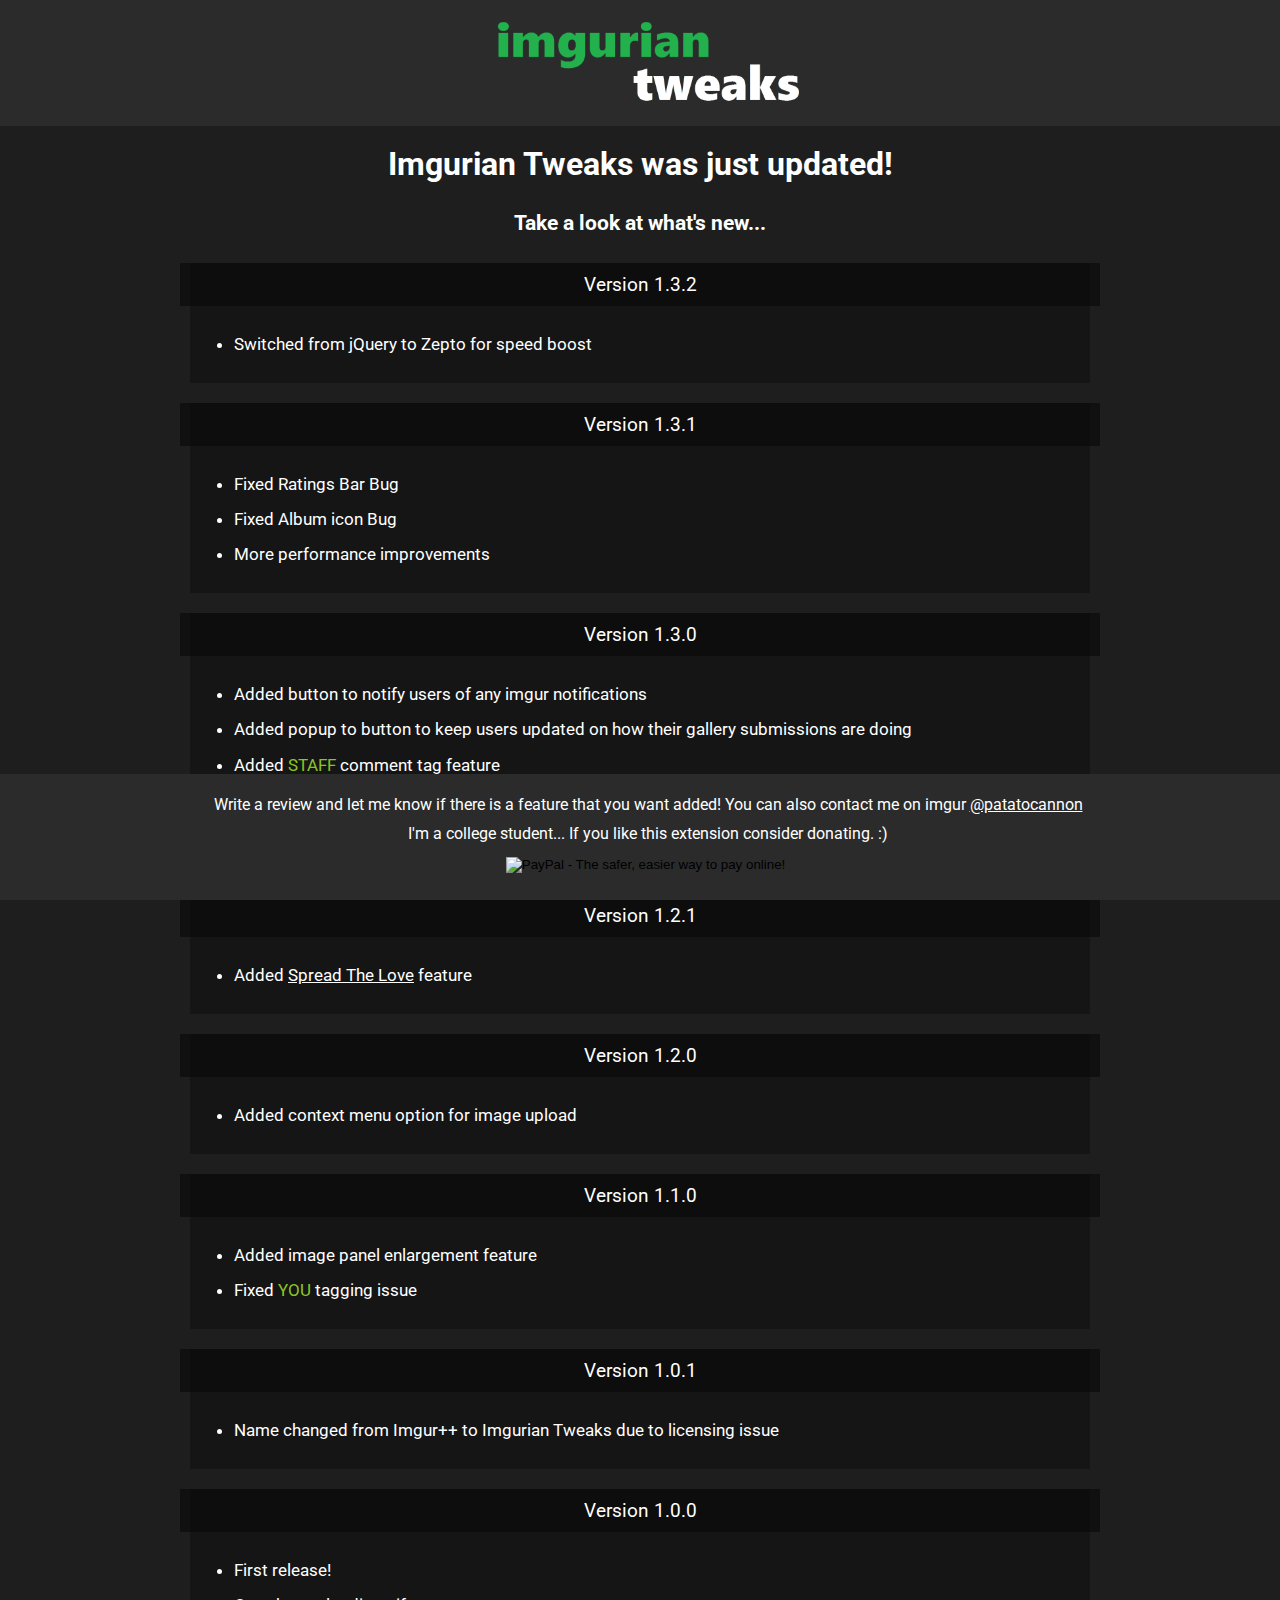
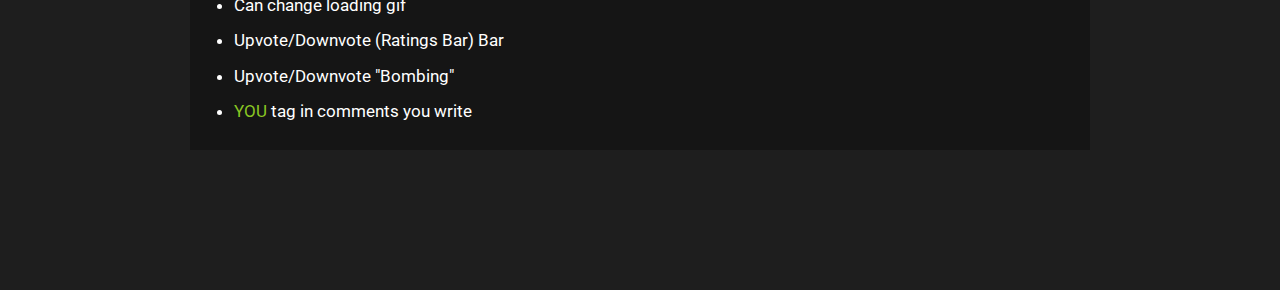
==== release_notes/index.html @ e60d7acf "Switched from jQuery to Zepto" ====
<!DOCTYPE html>
<html>

<head>
    <title>Imguriam Tweaks Release Notes</title>
    <link rel="stylesheet" type="text/css" href="style.css">
    <link href='http://fonts.googleapis.com/css?family=Roboto' rel='stylesheet' type='text/css'>
</head>

<body>
        <div id="top">
                <img src="../res/title.png" id="logo">
        </div>
        <div id="content">
                <h2> Imgurian Tweaks was just updated! </h2>
                <h4> Take a look at what's new... </h4>
                <div class="box">
                        <div class="verBox">
                                Version 1.3.2
                        </div>
                        <div class="details">
                                <ul>
                                  <li>Switched from jQuery to Zepto for speed boost</li>
                                </ul>
                        </div>
                </div>
                <div class="box">
                        <div class="verBox">
                                Version 1.3.1
                        </div>
                        <div class="details">
                                <ul>
                                  <li>Fixed Ratings Bar Bug</li>
                                  <li>Fixed Album icon Bug</li>
                                  <li>More performance improvements</li>
                                </ul>
                        </div>
                </div>
                <div class="box">
                        <div class="verBox">
                                Version 1.3.0
                        </div>
                        <div class="details">
                                <ul>
                                  <li>Added button to notify users of any imgur notifications</li>
                                  <li>Added popup to button to keep users updated on how their gallery submissions are doing</li>
                                  <li>Added <label style="color: #89C623;">STAFF</label> comment tag feature</li>
                                  <li>Made ratings bar feature more efficient</li>
                                  <li>Added release notes</li>
                                 </ul>
                        </div>
                </div>
                <div class="box">
                        <div class="verBox">
                                Version 1.2.1
                        </div>
                        <div class="details">
                                <ul>
                                  <li>Added <a href="http://imgur.com/gallery/c0wVR" style="color:white;">Spread The Love</a> feature</li>
                                </ul>
                        </div>
                </div>
                <div class="box">
                        <div class="verBox">
                                Version 1.2.0
                        </div>
                        <div class="details">
                                <ul>
                                  <li>Added context menu option for image upload</li>
                                </ul>
                        </div>
                </div>
                <div class="box">
                        <div class="verBox">
                                Version 1.1.0
                        </div>
                        <div class="details">
                                <ul>
                                  <li>Added image panel enlargement feature</li>
                                  <li>Fixed <label style="color: #89C623;">YOU</label> tagging issue</li>
                                </ul>
                        </div>
                </div>
                <div class="box">
                        <div class="verBox">
                                Version 1.0.1
                        </div>
                        <div class="details">
                                <ul>
                                  <li>Name changed from Imgur++ to Imgurian Tweaks due to licensing issue</li>
                                </ul>
                        </div>
                </div>
                <div class="box">
                        <div class="verBox">
                                Version 1.0.0
                        </div>
                        <div class="details">
                                <ul>
                                  <li>First release!</li>
                                  <li>Can change loading gif</li>
                                  <li>Upvote/Downvote (Ratings Bar) Bar</li>
                                  <li>Upvote/Downvote "Bombing"</li>
                                  <li><label style="color: #89C623;">YOU</label> tag in comments you write</li>
                                 </ul>
                        </div>
                </div>
        </div>
        <div id="bottom">
                <p id="donate">
                            Write a review and let me know if there is a feature that you want added! You can also contact me on imgur <a href="http://imgur.com/account/messages?STLrecipient=potatocannon" style="color:white;"> @patatocannon </a>
                    <br> <br> I'm a college student... If you like this extension consider donating. :)
                            <form action="https://www.paypal.com/cgi-bin/webscr" method="post" target="_top">
                                    <input type="hidden" name="cmd" value="_donations">
                                    <input type="hidden" name="business" value="magicaldev@outlook.com">
                                    <input type="hidden" name="lc" value="US">
                                    <input type="hidden" name="item_name" value="Imgurian Tweaks extension donation">
                                    <input type="hidden" name="no_note" value="0">
                                    <input type="hidden" name="currency_code" value="USD">
                                    <input type="hidden" name="bn" value="PP-DonationsBF:btn_donate_SM.gif:NonHostedGuest">
                                    <input type="image" src="https://www.paypalobjects.com/en_US/i/btn/btn_donate_SM.gif" border="0" name="submit" alt="PayPal - The safer, easier way to pay online!">
                                    <img alt="" border="0" src="https://www.paypalobjects.com/en_US/i/scr/pixel.gif" width="1" height="1">
                            </form>
                </p>
        </div>
</body>

</html>
---- release_notes/style.css ----
html, body {
	background-color: rgb(30, 30, 30);
	text-align: center;
	font-size: 21px;
        font-family: Roboto, sans-serif;
        color:white;
        margin: 0px;
        padding: 0px;
}

#top , #bottom{
        background-color: rgb(43, 43, 43);
        position: fixed;
        width: 100%;
        height: 110px;
        padding: 8px;
}

#top {
        top: 0px;
}

#logo {
        height: 80%;
        margin-top: 10px;
}

#bottom {
        line-height: 90%;
        font-size: 16px;
        bottom: 0px;
}

#content {
        padding: 10px;
        margin-top:110px;
        margin-bottom: 110px;
}

.box {
        background-color: rgba(15, 15, 15, 0.6);
        margin: auto;
        margin-bottom: 20px;
        width: 80%;
        max-width: 900px;
        min-height: 20%;
}

.verBox {
        font-size: .9em;
        margin-left: -10px;
        padding: 10px;
        width: 100%;
        background-color: rgba(10, 10, 10, 0.7);
}

.details {
        padding: 4px;
        text-align: left;
        font-size: .8em;
        line-height: 210%;
}
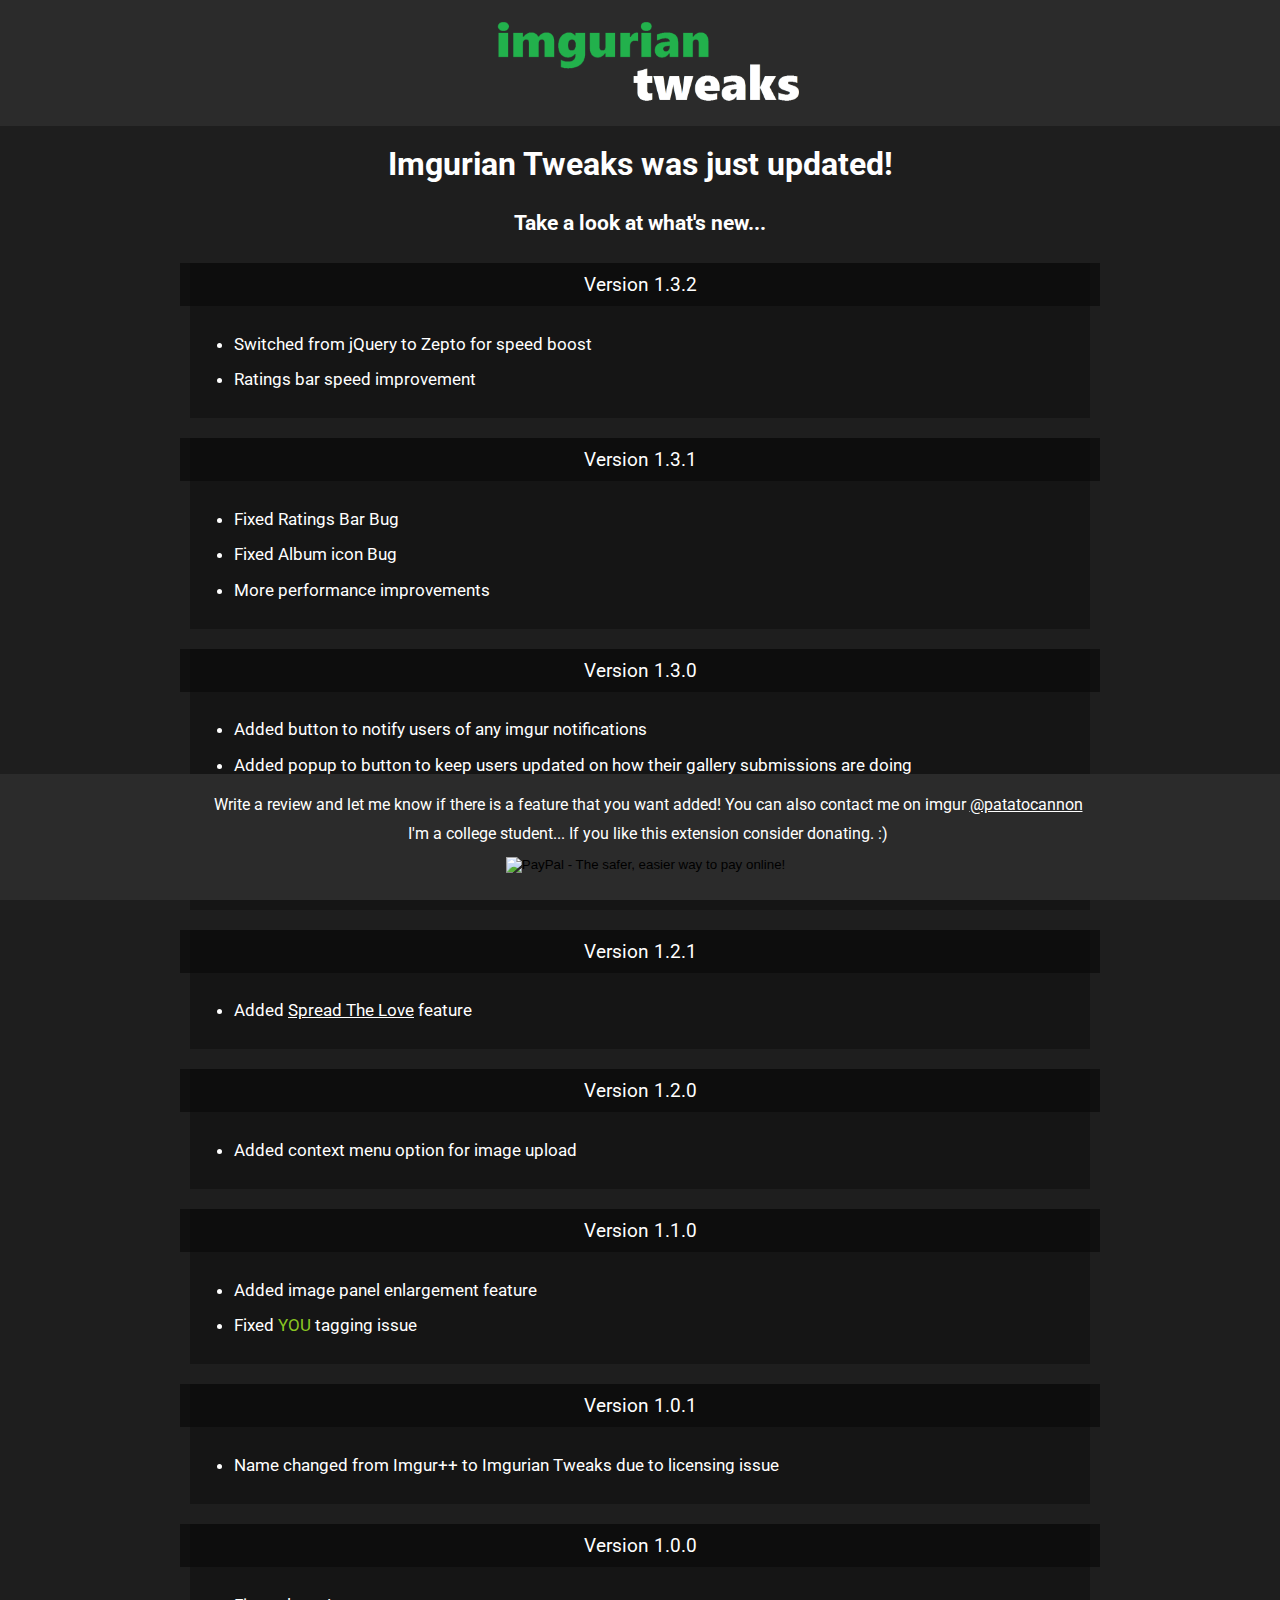
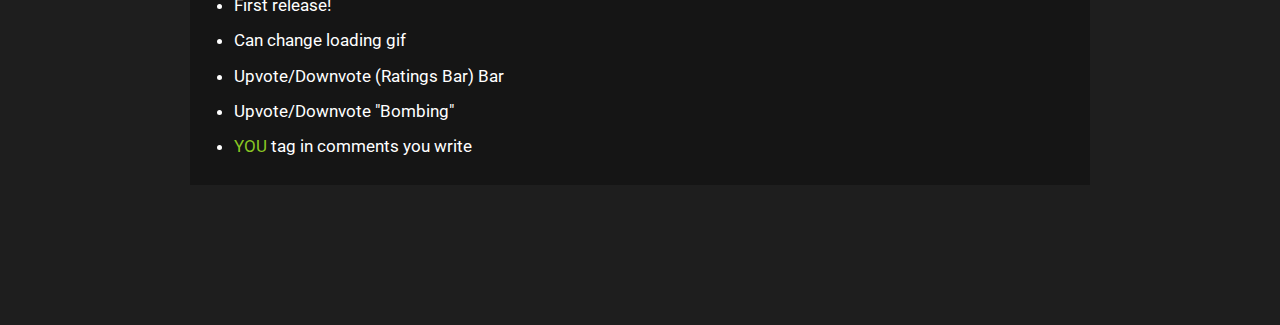
==== commit 93fde306: "Attempt at memory usage decrease" ====
--- a/release_notes/index.html
+++ b/release_notes/index.html
@@ -21,6 +21,7 @@
                         <div class="details">
                                 <ul>
                                   <li>Switched from jQuery to Zepto for speed boost</li>
+                                  <li>Ratings bar speed improvement</li>
                                 </ul>
                         </div>
                 </div>
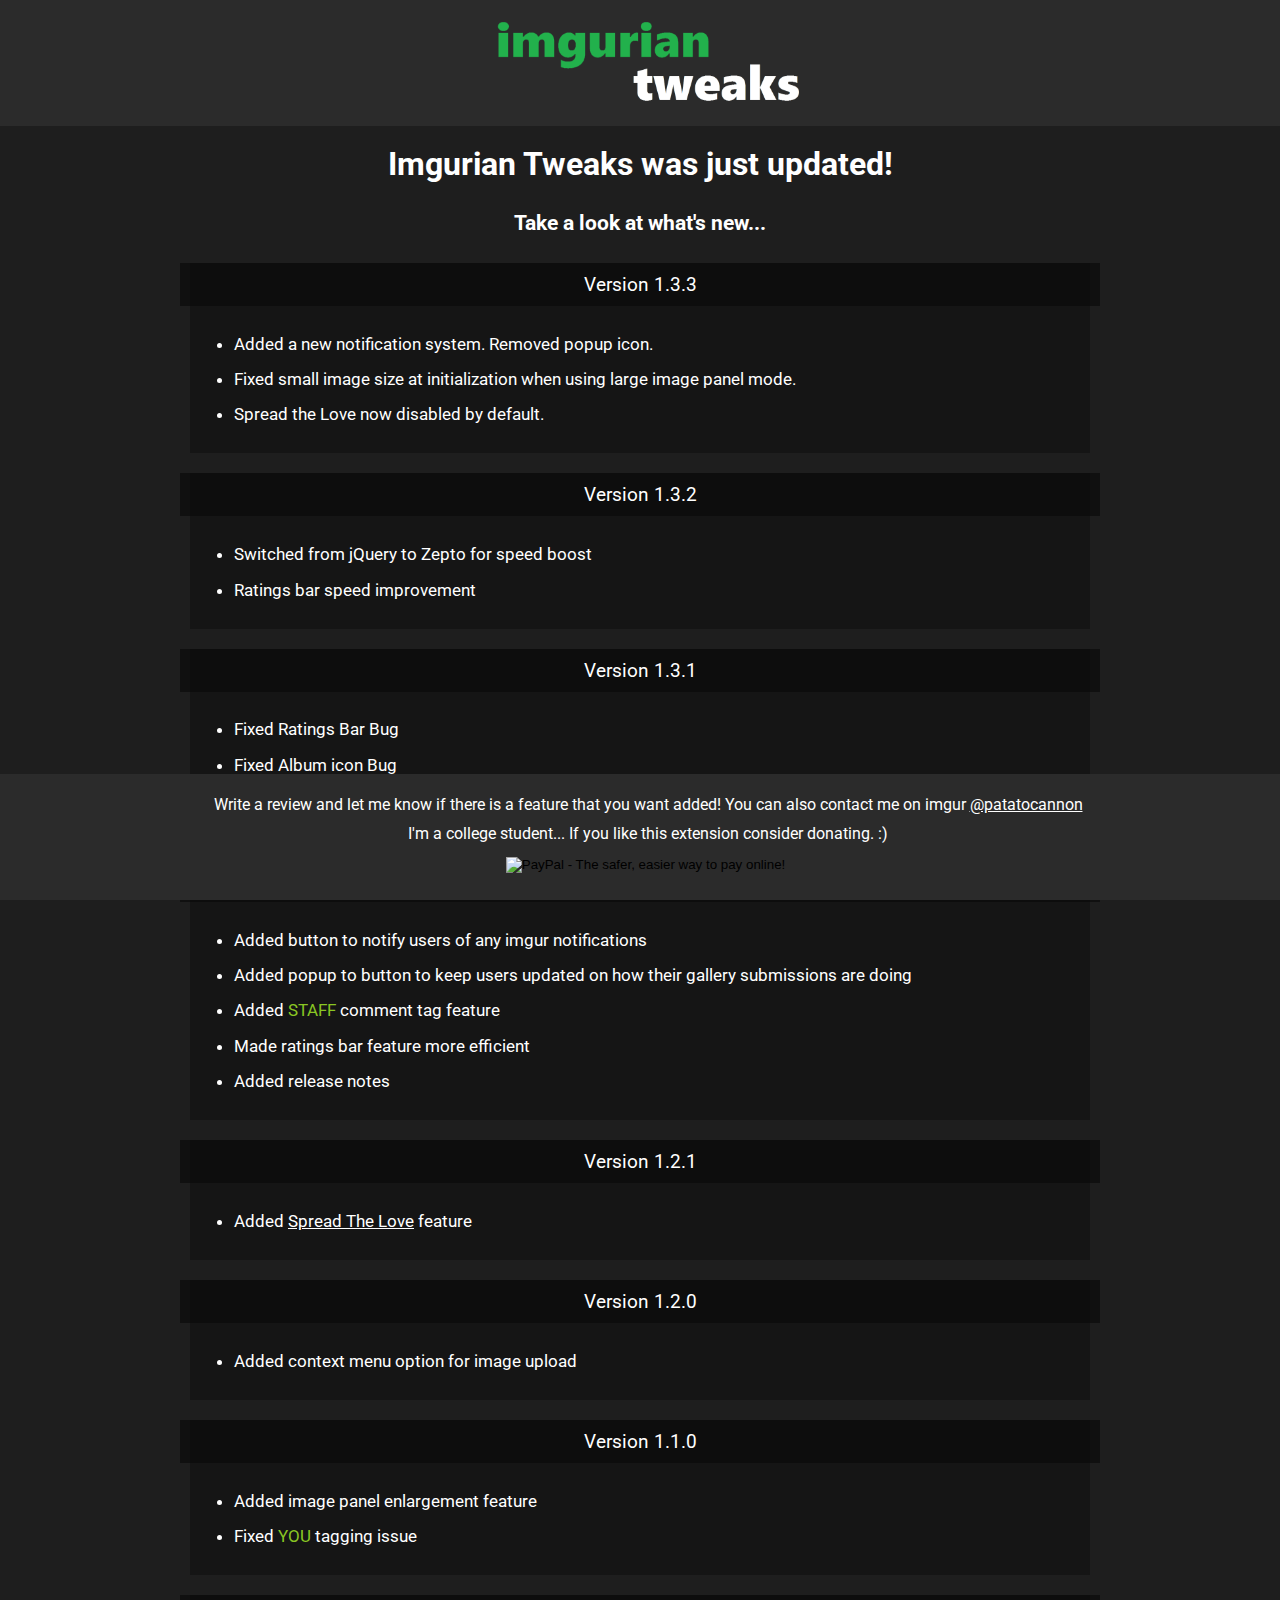
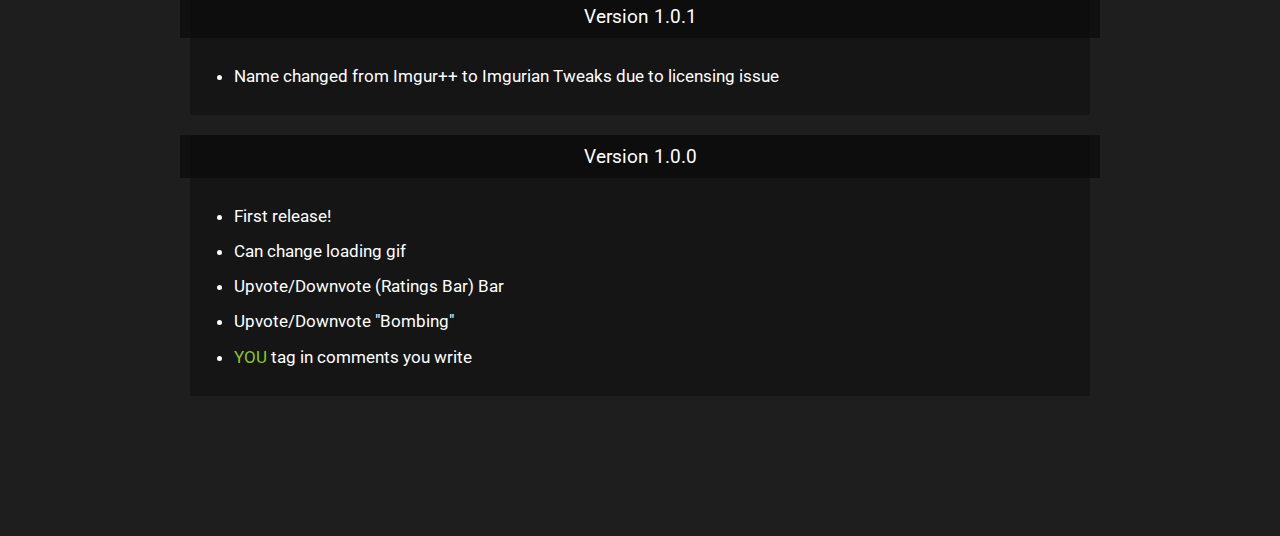
==== commit 5f6d2720: "Fixed initial size of img issue for large img pan" ====
--- a/release_notes/index.html
+++ b/release_notes/index.html
@@ -14,6 +14,18 @@
         <div id="content">
                 <h2> Imgurian Tweaks was just updated! </h2>
                 <h4> Take a look at what's new... </h4>
+                <div class="box">
+                        <div class="verBox">
+                                Version 1.3.3
+                        </div>
+                        <div class="details">
+                                <ul>
+                                  <li>Added a new notification system. Removed popup icon.</li>
+                                  <li>Fixed small image size at initialization when using large image panel mode.</li>
+                                  <li>Spread the Love now disabled by default.</li>
+                                </ul>
+                        </div>
+                </div>
                 <div class="box">
                         <div class="verBox">
                                 Version 1.3.2
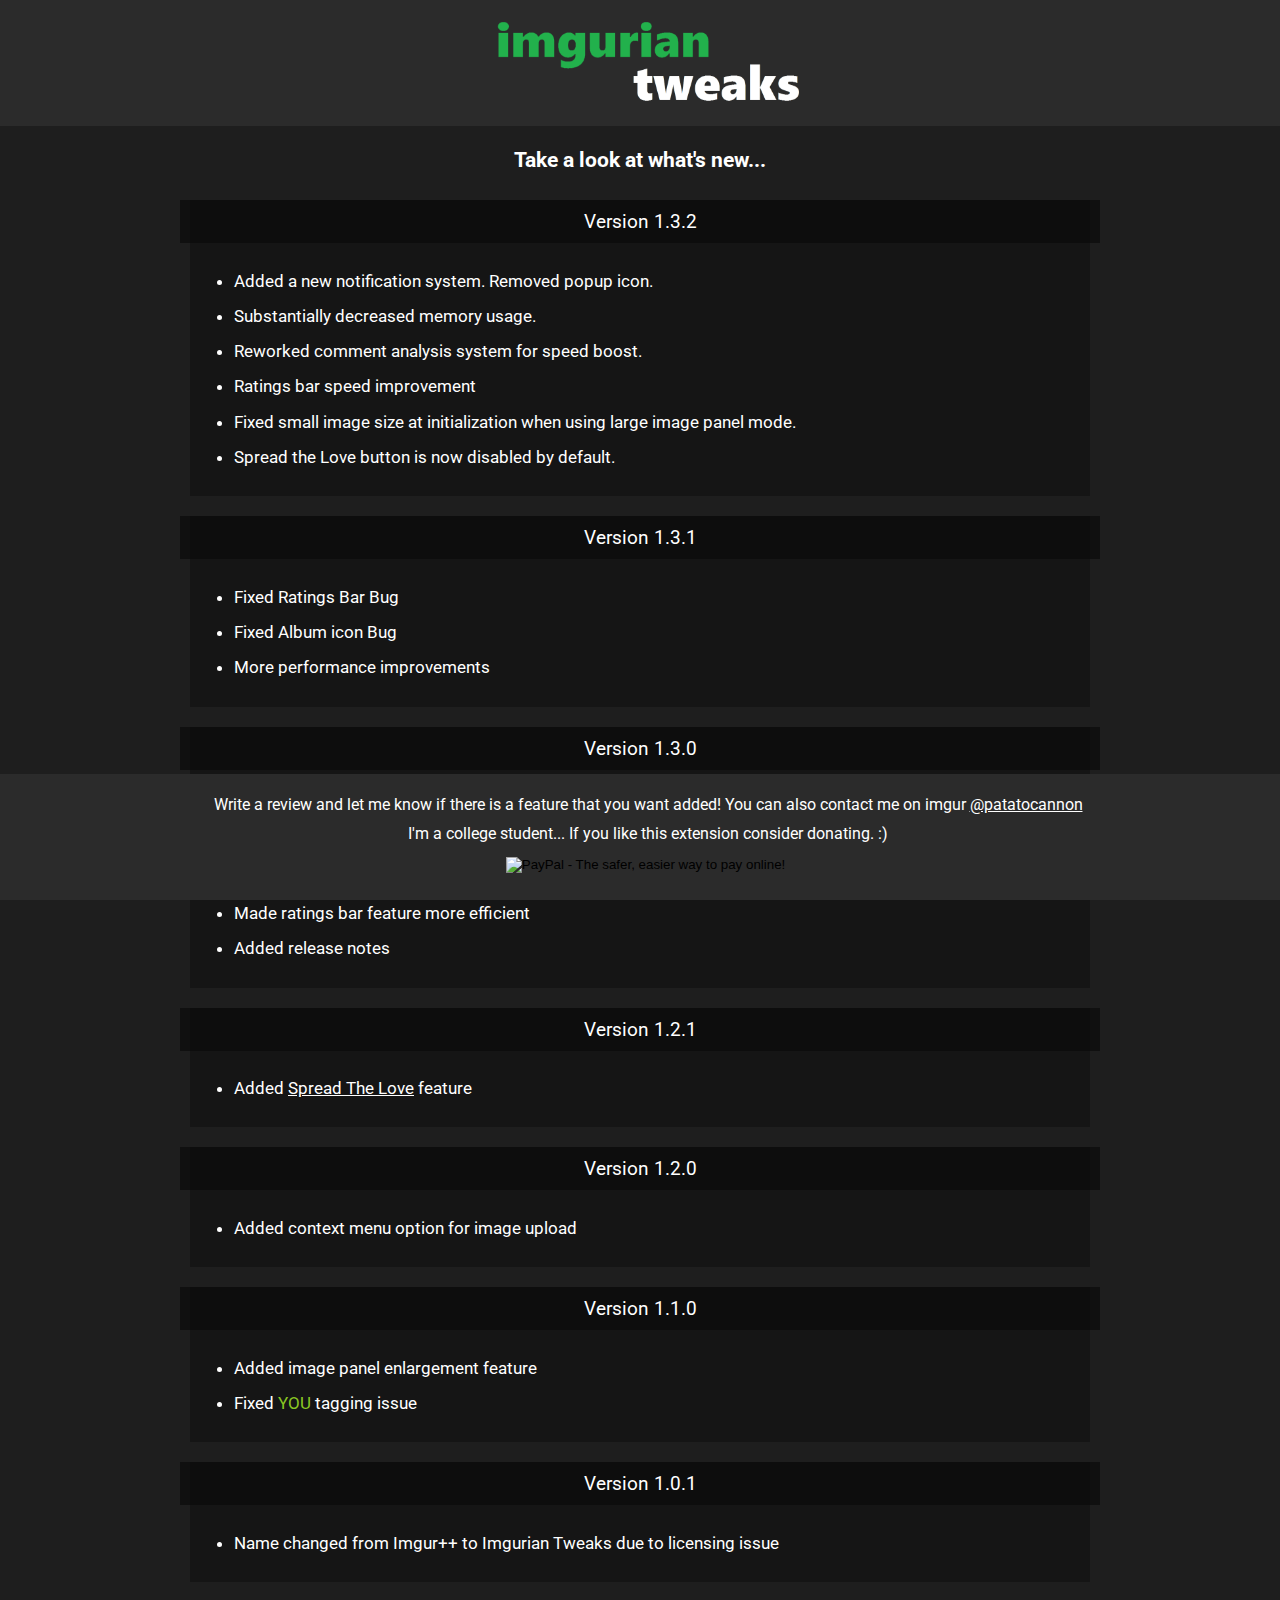
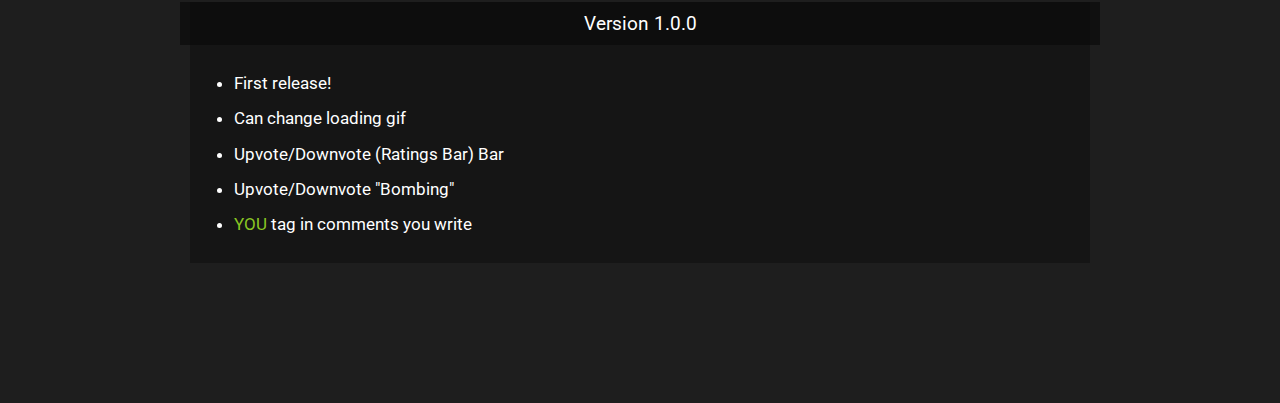
==== commit 5ebcd30e: "Rework of comment analysis system & back to jQuery" ====
--- a/release_notes/index.html
+++ b/release_notes/index.html
@@ -12,28 +12,20 @@
                 <img src="../res/title.png" id="logo">
         </div>
         <div id="content">
-                <h2> Imgurian Tweaks was just updated! </h2>
+            <!--    <h2> Imgurian Tweaks was just updated! </h2> -->
                 <h4> Take a look at what's new... </h4>
-                <div class="box">
-                        <div class="verBox">
-                                Version 1.3.3
-                        </div>
-                        <div class="details">
-                                <ul>
-                                  <li>Added a new notification system. Removed popup icon.</li>
-                                  <li>Fixed small image size at initialization when using large image panel mode.</li>
-                                  <li>Spread the Love now disabled by default.</li>
-                                </ul>
-                        </div>
-                </div>
                 <div class="box">
                         <div class="verBox">
                                 Version 1.3.2
                         </div>
                         <div class="details">
                                 <ul>
-                                  <li>Switched from jQuery to Zepto for speed boost</li>
-                                  <li>Ratings bar speed improvement</li>
+                                    <li>Added a new notification system. Removed popup icon.</li>
+                                    <li>Substantially decreased memory usage.</li>
+                                    <li>Reworked comment analysis system for speed boost.</li>
+                                    <li>Ratings bar speed improvement</li>
+                                    <li>Fixed small image size at initialization when using large image panel mode.</li>
+                                    <li>Spread the Love button is now disabled by default.</li>
                                 </ul>
                         </div>
                 </div>
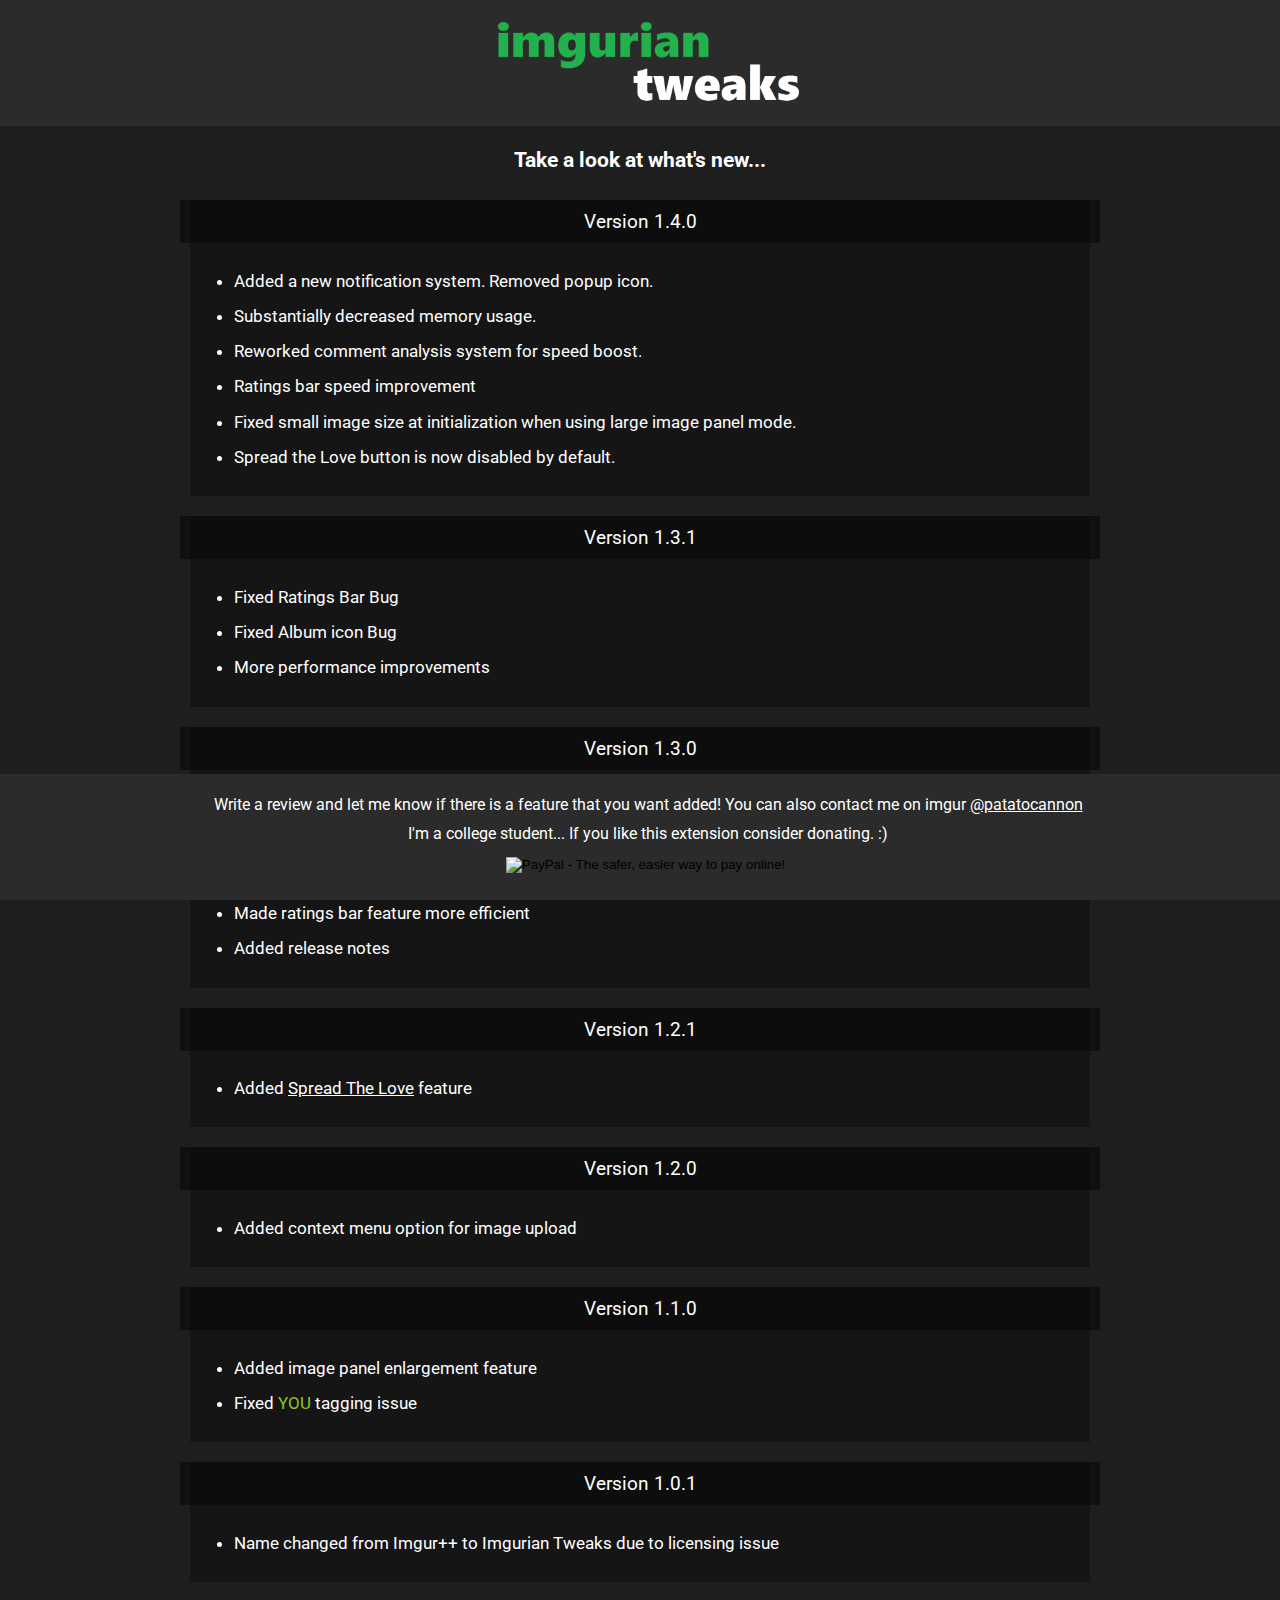
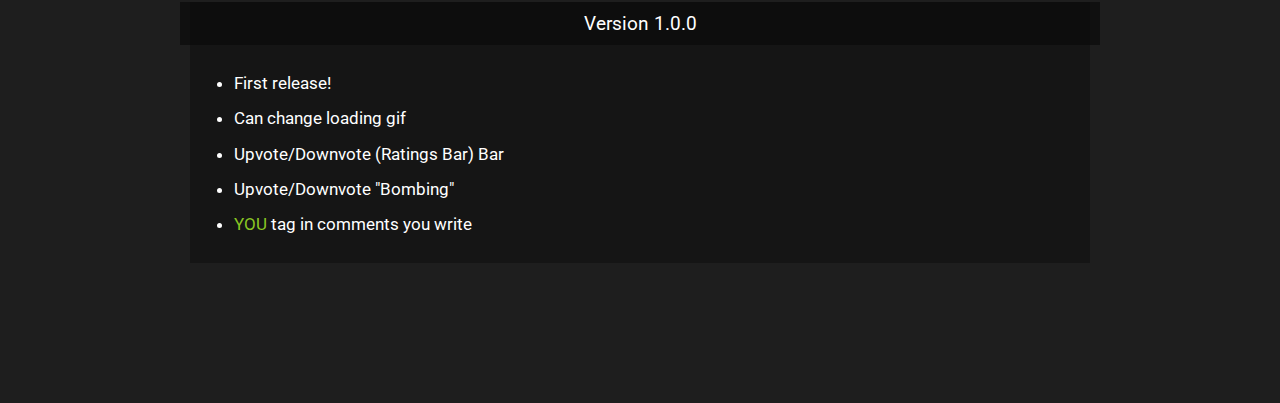
==== commit 5be375a4: "Renamed to version 1.4.0" ====
--- a/release_notes/index.html
+++ b/release_notes/index.html
@@ -16,7 +16,7 @@
                 <h4> Take a look at what's new... </h4>
                 <div class="box">
                         <div class="verBox">
-                                Version 1.3.2
+                                Version 1.4.0
                         </div>
                         <div class="details">
                                 <ul>
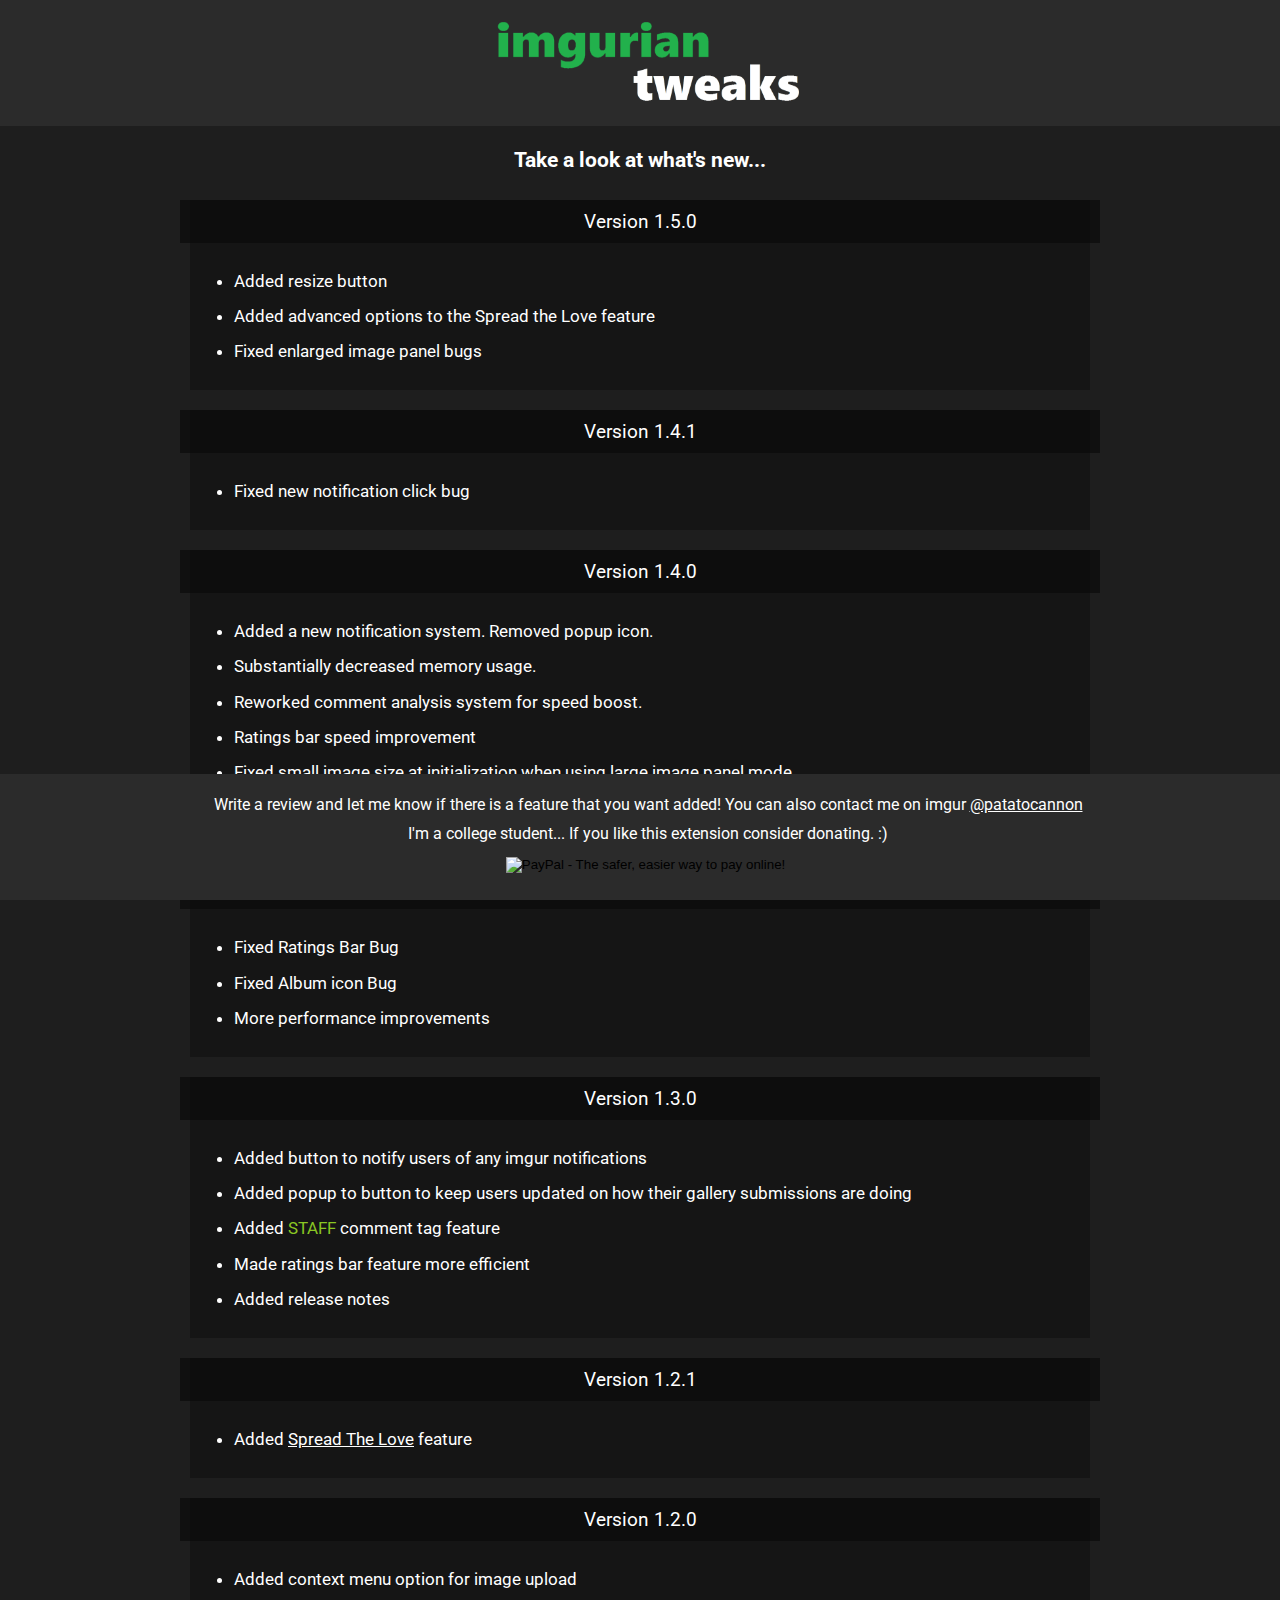
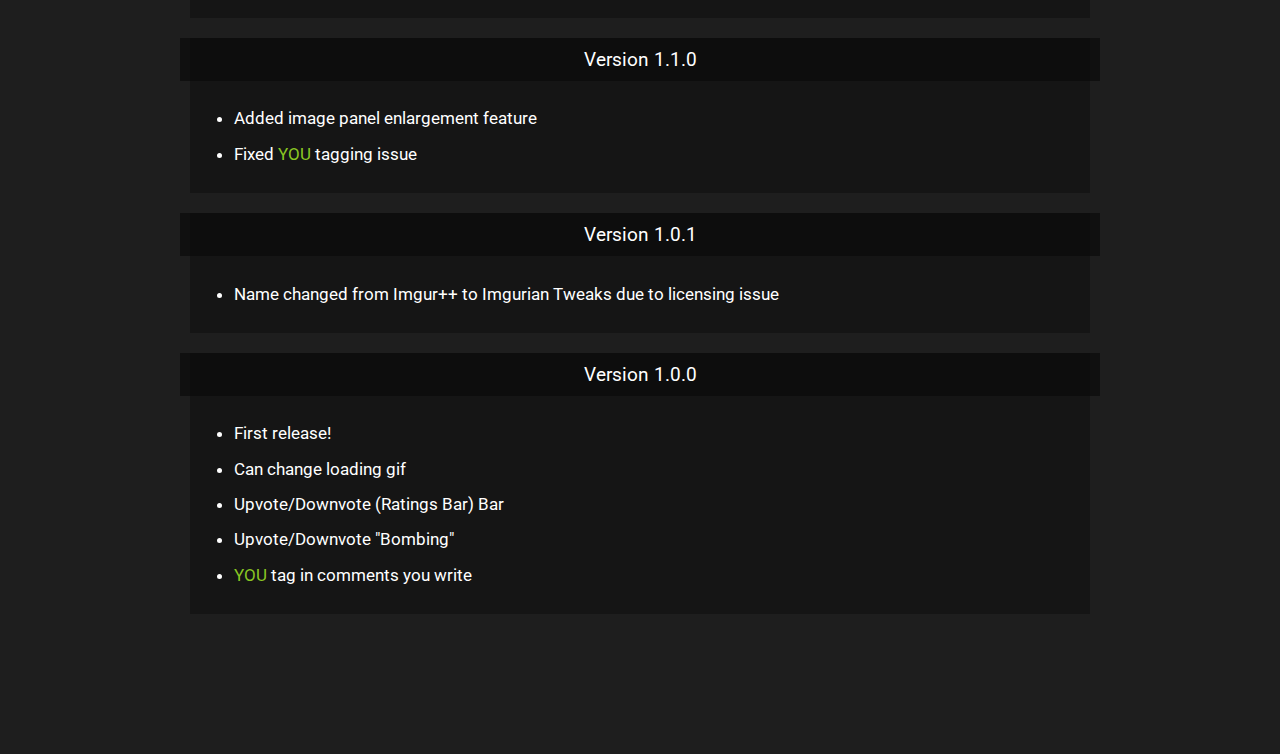
==== commit 2ece32dc: "Resize button, STL options, large panel bug fixes" ====
--- a/release_notes/index.html
+++ b/release_notes/index.html
@@ -14,6 +14,28 @@
         <div id="content">
             <!--    <h2> Imgurian Tweaks was just updated! </h2> -->
                 <h4> Take a look at what's new... </h4>
+				<div class="box">
+                        <div class="verBox">
+                                Version 1.5.0
+                        </div>
+                        <div class="details">
+                                <ul>
+                                    <li>Added resize button</li>
+                                    <li>Added advanced options to the Spread the Love feature</li>
+                                    <li>Fixed enlarged image panel bugs</li>
+                                </ul>
+                        </div>
+                </div>
+				<div class="box">
+                        <div class="verBox">
+                                Version 1.4.1
+                        </div>
+                        <div class="details">
+                                <ul>
+                                    <li>Fixed new notification click bug</li>
+                                </ul>
+                        </div>
+                </div>
                 <div class="box">
                         <div class="verBox">
                                 Version 1.4.0
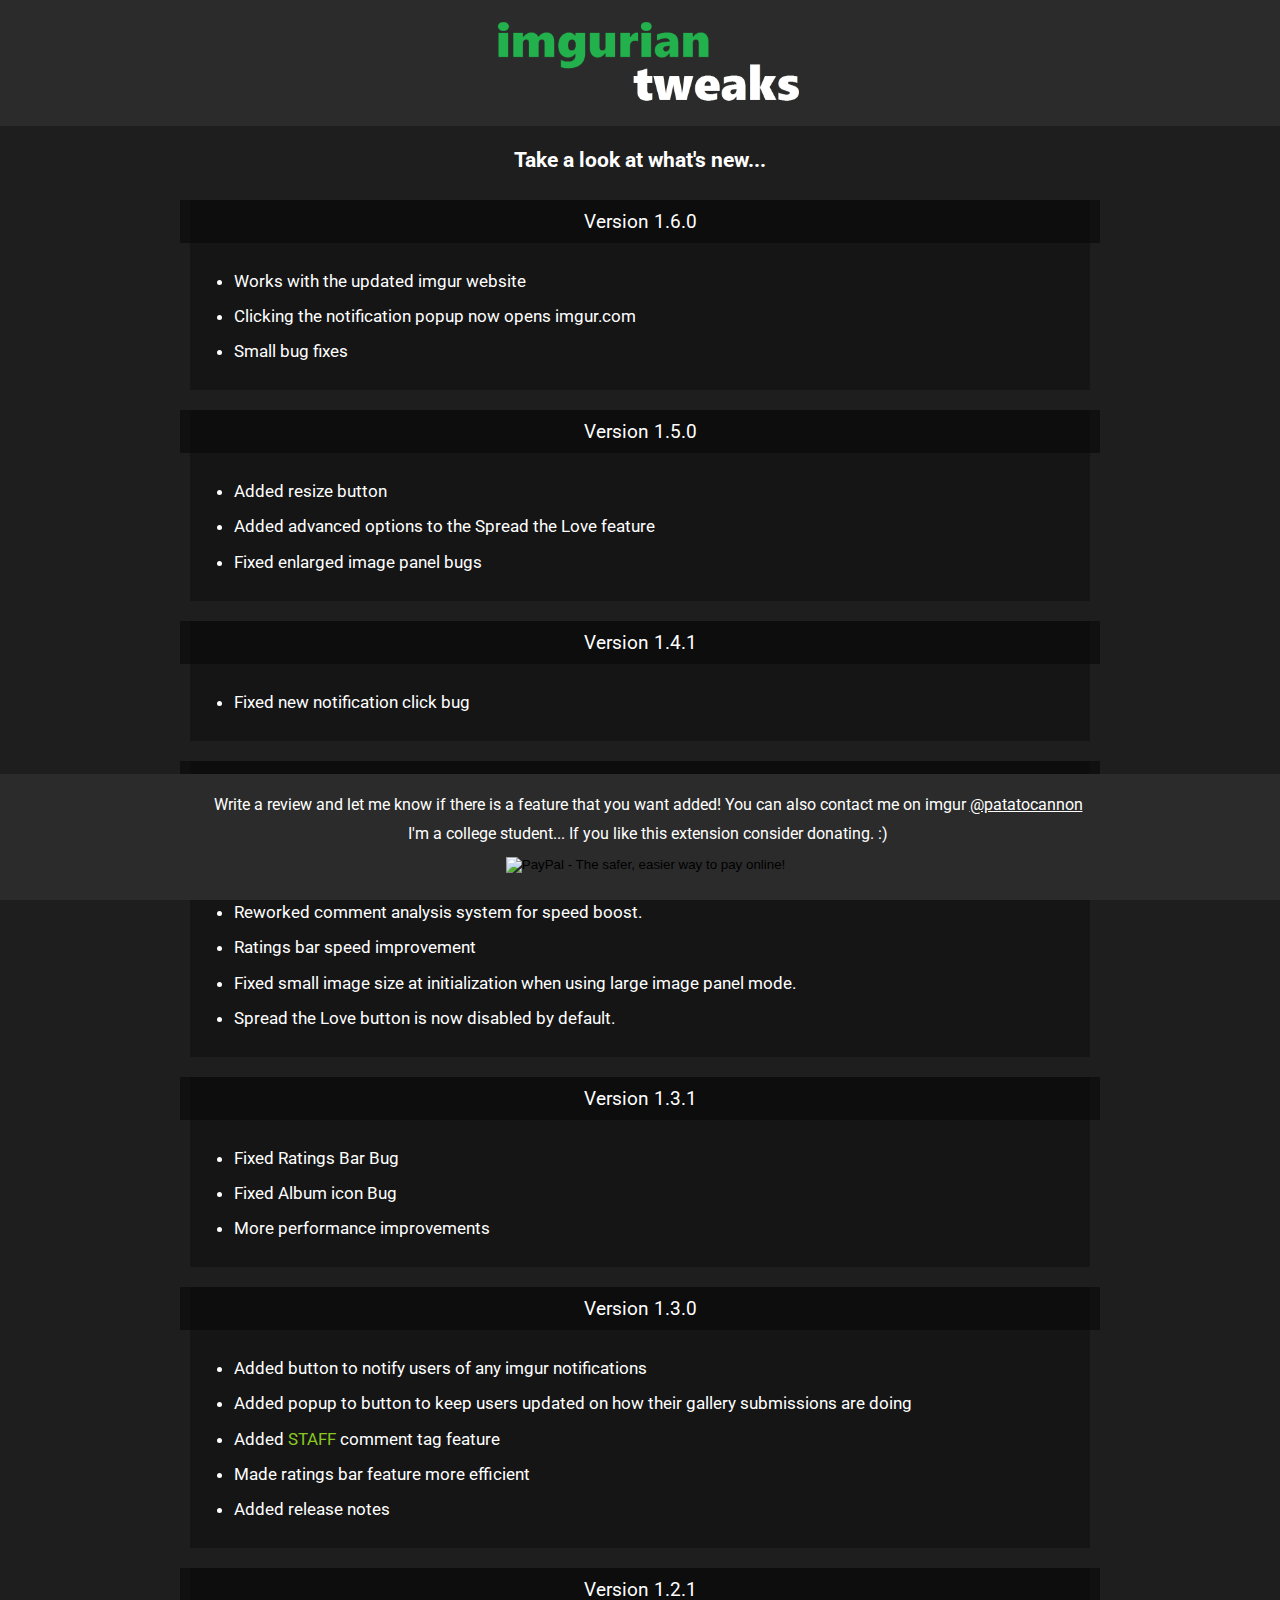
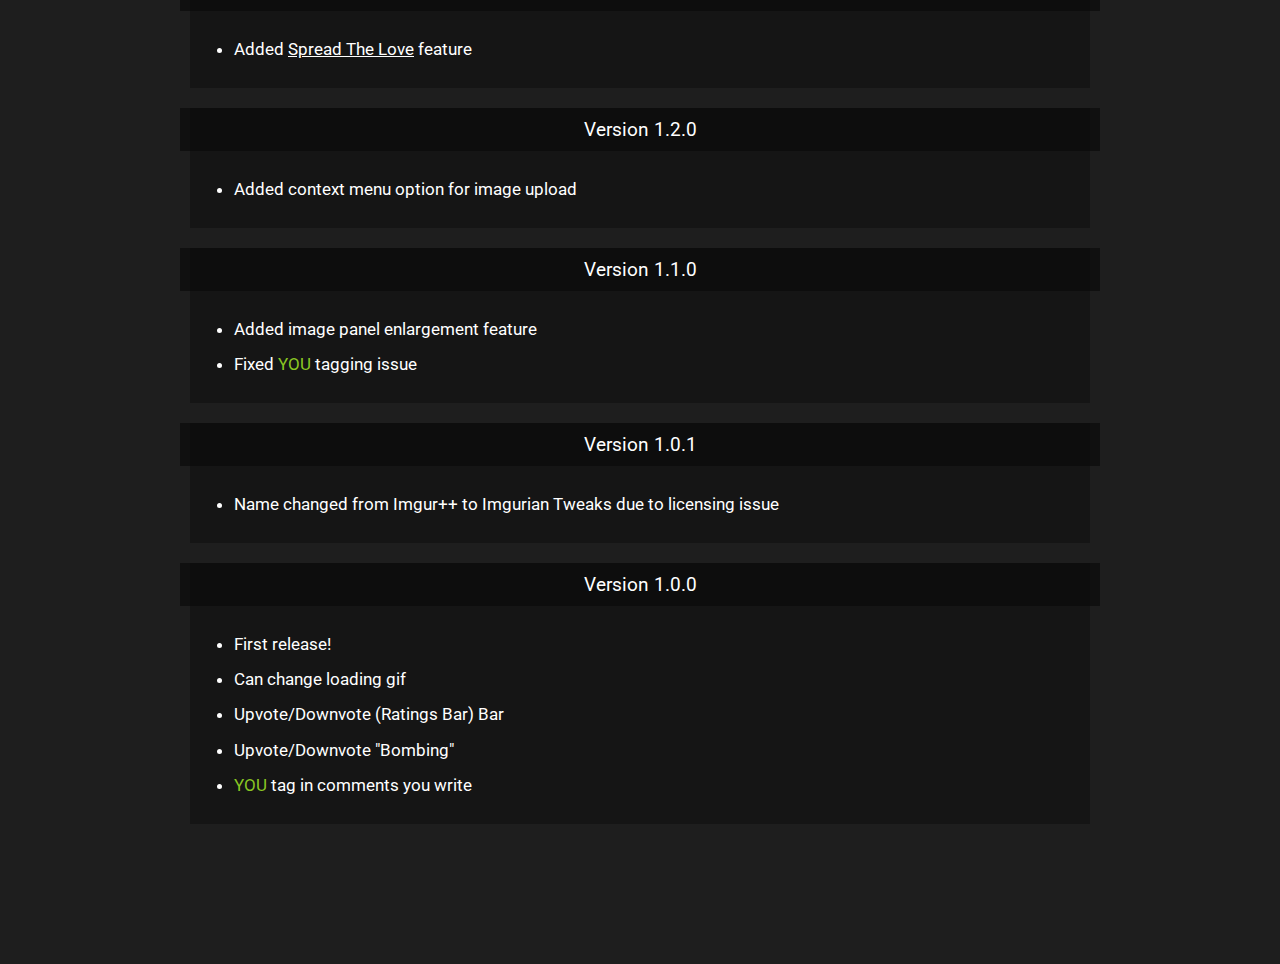
==== commit 70e56d73: "Updated to work with latest imgur website, bug fixes" ====
--- a/release_notes/index.html
+++ b/release_notes/index.html
@@ -14,7 +14,19 @@
         <div id="content">
             <!--    <h2> Imgurian Tweaks was just updated! </h2> -->
                 <h4> Take a look at what's new... </h4>
-				<div class="box">
+                <div class="box">
+                        <div class="verBox">
+                                Version 1.6.0
+                        </div>
+                        <div class="details">
+                                <ul>
+                                    <li>Works with the updated imgur website</li>
+                                    <li>Clicking the notification popup now opens imgur.com</li>
+                                    <li>Small bug fixes</li>
+                                </ul>
+                        </div>
+                </div>
+                <div class="box">
                         <div class="verBox">
                                 Version 1.5.0
                         </div>
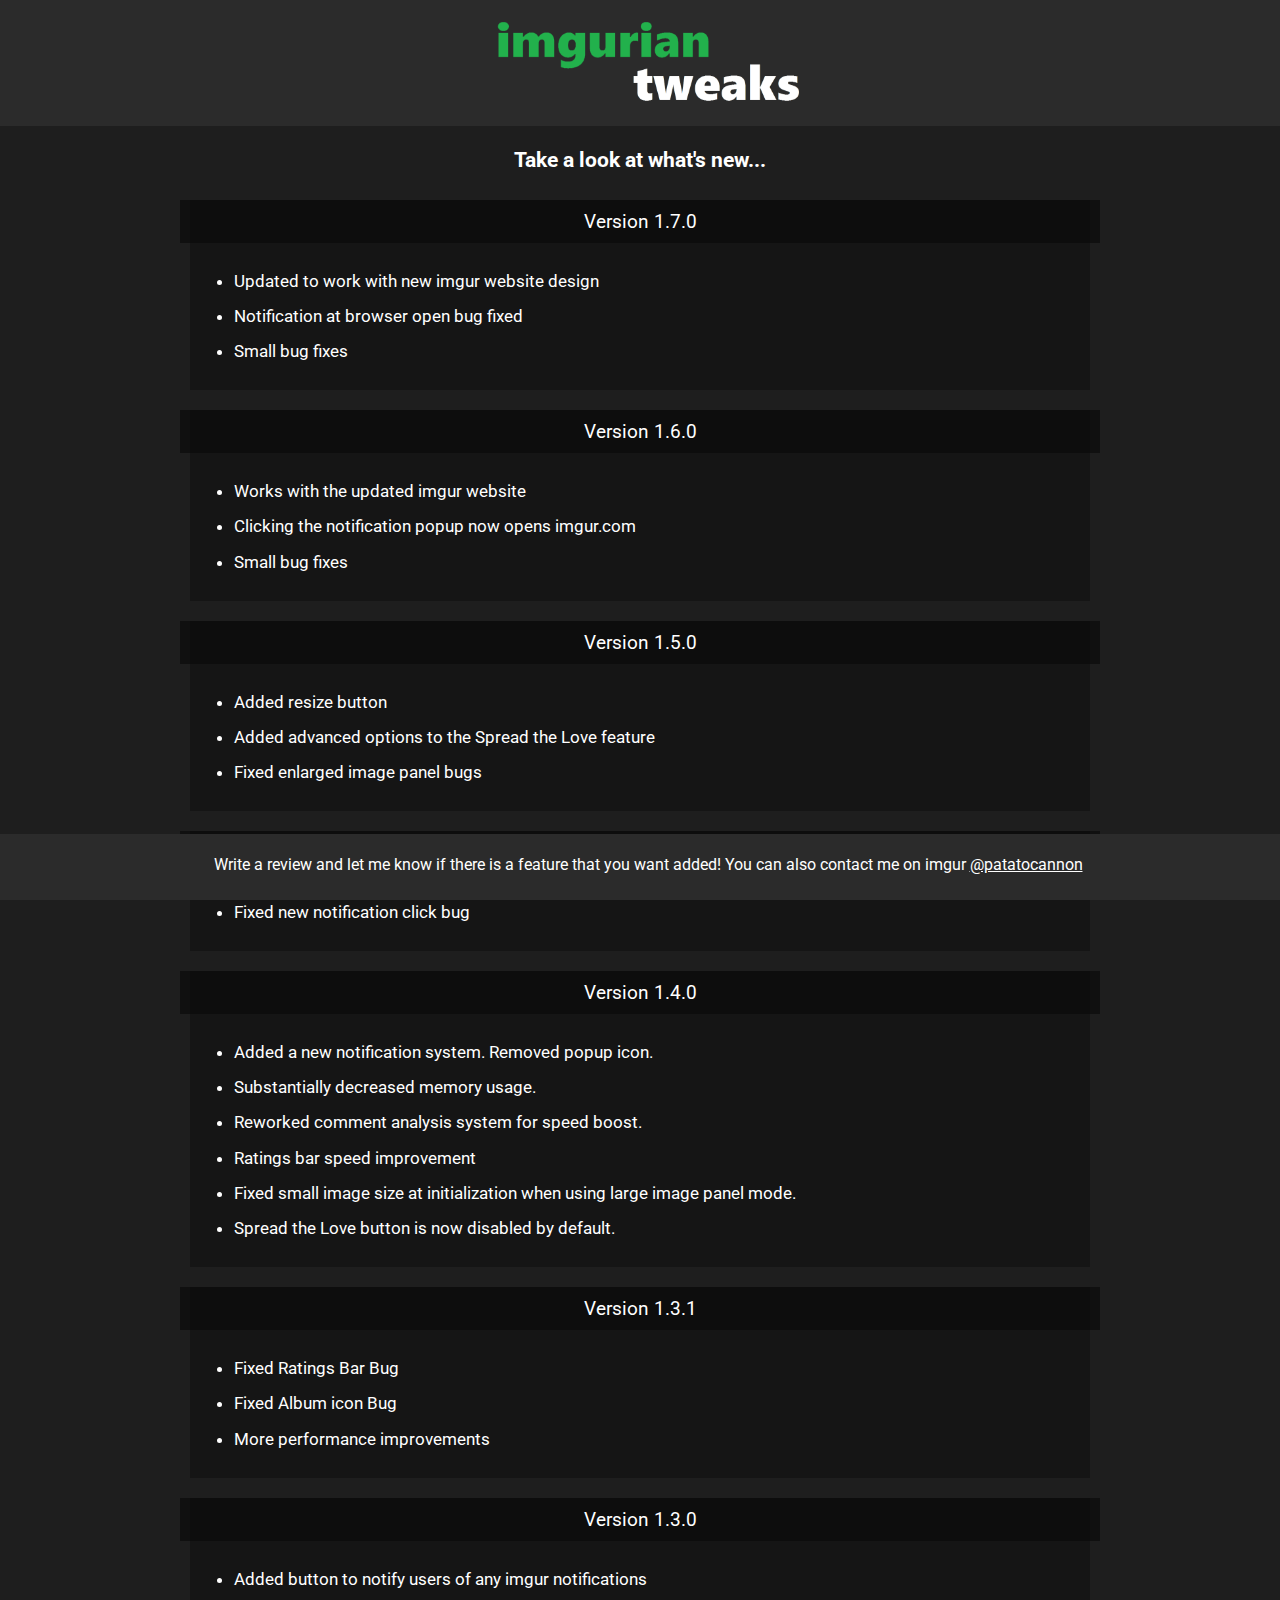
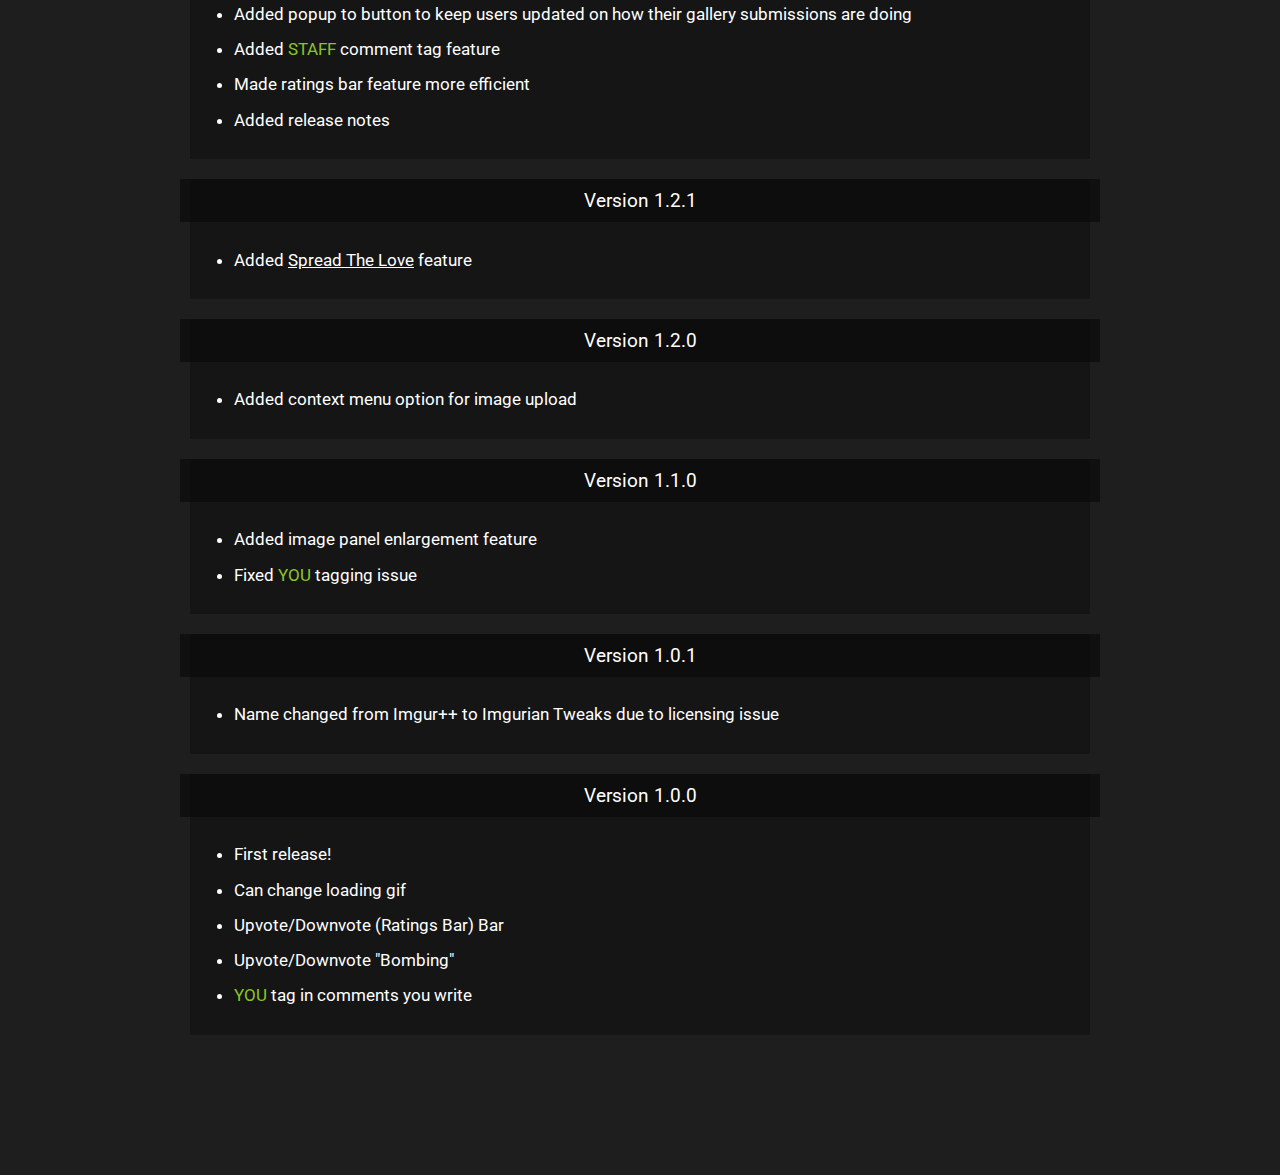
==== commit 339dbc20: "Updated to work with new imgur.com design" ====
--- a/release_notes/index.html
+++ b/release_notes/index.html
@@ -14,6 +14,18 @@
         <div id="content">
             <!--    <h2> Imgurian Tweaks was just updated! </h2> -->
                 <h4> Take a look at what's new... </h4>
+                <div class="box">
+                        <div class="verBox">
+                                Version 1.7.0
+                        </div>
+                        <div class="details">
+                                <ul>
+                                    <li>Updated to work with new imgur website design</li>
+                                    <li>Notification at browser open bug fixed</li>
+                                    <li>Small bug fixes</li>
+                                </ul>
+                        </div>
+                </div>
                 <div class="box">
                         <div class="verBox">
                                 Version 1.6.0
@@ -148,18 +160,7 @@
         <div id="bottom">
                 <p id="donate">
                             Write a review and let me know if there is a feature that you want added! You can also contact me on imgur <a href="http://imgur.com/account/messages?STLrecipient=potatocannon" style="color:white;"> @patatocannon </a>
-                    <br> <br> I'm a college student... If you like this extension consider donating. :)
-                            <form action="https://www.paypal.com/cgi-bin/webscr" method="post" target="_top">
-                                    <input type="hidden" name="cmd" value="_donations">
-                                    <input type="hidden" name="business" value="magicaldev@outlook.com">
-                                    <input type="hidden" name="lc" value="US">
-                                    <input type="hidden" name="item_name" value="Imgurian Tweaks extension donation">
-                                    <input type="hidden" name="no_note" value="0">
-                                    <input type="hidden" name="currency_code" value="USD">
-                                    <input type="hidden" name="bn" value="PP-DonationsBF:btn_donate_SM.gif:NonHostedGuest">
-                                    <input type="image" src="https://www.paypalobjects.com/en_US/i/btn/btn_donate_SM.gif" border="0" name="submit" alt="PayPal - The safer, easier way to pay online!">
-                                    <img alt="" border="0" src="https://www.paypalobjects.com/en_US/i/scr/pixel.gif" width="1" height="1">
-                            </form>
+                    <br>
                 </p>
         </div>
 </body>
--- a/release_notes/style.css
+++ b/release_notes/style.css
@@ -29,6 +29,7 @@
         line-height: 90%;
         font-size: 16px;
         bottom: 0px;
+        height: 50px;
 }
 
 #content {
